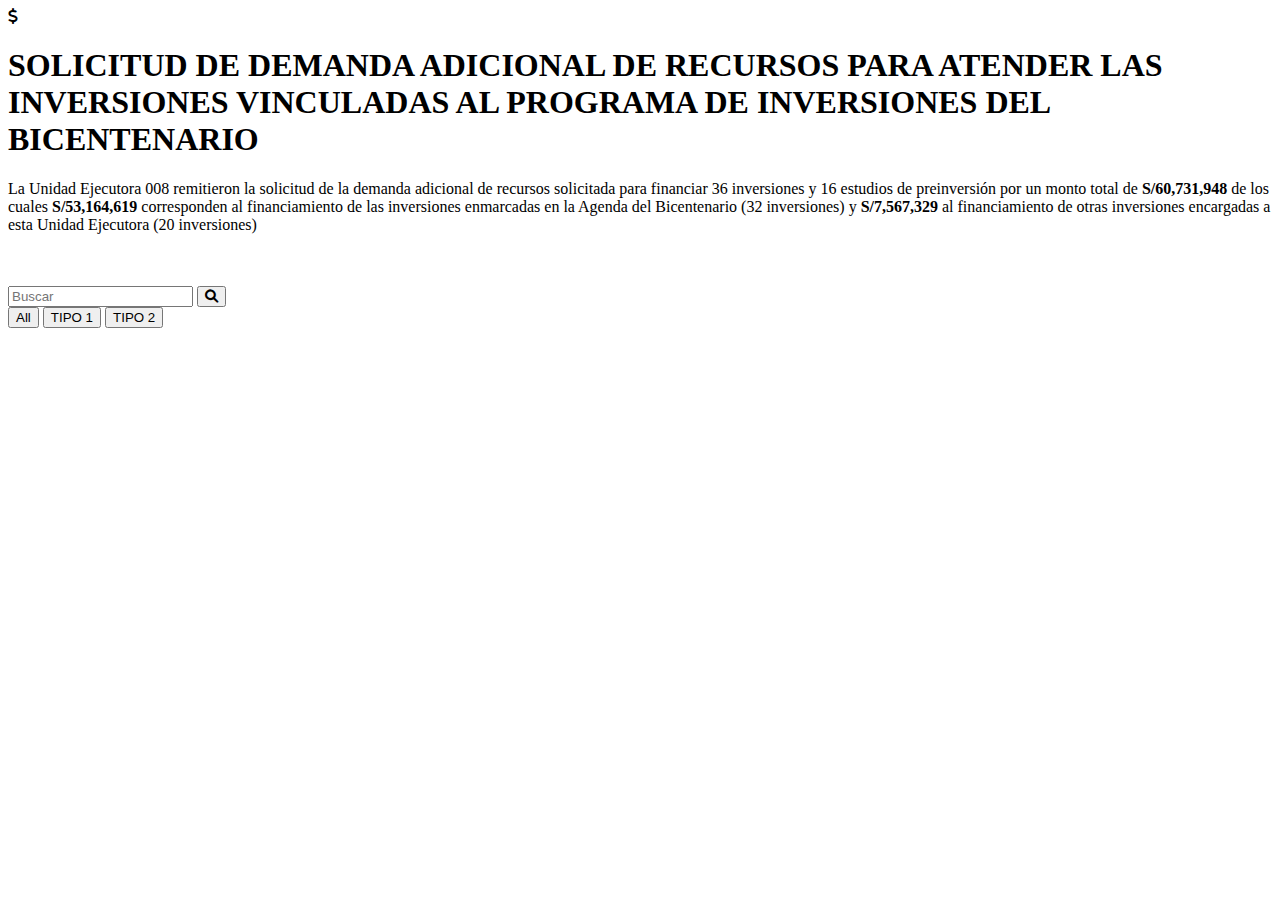
==== index.html @ 97c949fb "Add files via upload" ====
<!DOCTYPE html>
<html lang="en">

<head>
    <meta charset="UTF-8" />
    <meta http-equiv="X-UA-Compatible" content="IE=edge" />
    <meta name="viewport" content="width=device-width, initial-scale=1.0" />
    <title>Demanda Adicional UE-008</title>
    <link rel="stylesheet" href="https://cdnjs.cloudflare.com/ajax/libs/font-awesome/6.0.0-beta3/css/all.min.css" />
    <link rel="stylesheet" href="css/style.css" />
</head>

<body>
    <!--Header-->
    <header class="navbar" id="Header">
        <i class="fa fa-dollar"></i>
    </header>

    <!--Banner-->
    <section class="landing__page" id="home">
        <div class="landing__page-container">
            <div class="landing__page-text">
                <h1 style="text-transform: uppercase;" data-scroll-reveal="enter from the bottom after 0.1s">
                    <b>
                        Solicitud de demanda adicional de recursos para atender las inversiones vinculadas al Programa
                        de Inversiones del Bicentenario
                    </b>
                </h1>

                <p data-scroll-reveal="enter from the bottom after 0.8s">
                    La Unidad Ejecutora 008 remitieron la solicitud de la demanda adicional de recursos solicitada para
                    financiar 36 inversiones y 16 estudios de preinversión por un monto total de <b
                        class="bg-color1 text-white"> S/60,731,948</b> de los cuales <b class="bg-color1 text-white">
                        S/53,164,619</b> corresponden al financiamiento de las inversiones enmarcadas en la Agenda del
                    Bicentenario (32 inversiones) y <b class="bg-color1 text-white">S/7,567,329</b> al financiamiento de
                    otras inversiones encargadas a esta Unidad Ejecutora (20 inversiones)</p>
                <br />
            </div>
            <div class="landing__page-img">
                <img src="" alt="">
            </div>
        </div>
    </section>

    <!--Section Cards-->
    <section class="container__medium">
        <!--Section Button-->
        <section class="container__center">
                <div class="search" id="search-container">
                   <input type="text" id="search-input" class="searchTerm" placeholder="Buscar">
                   <button type="submit" class="searchButton" id="search">
                     <i class="fa fa-search"></i>
                  </button>
                </div>
             </div>
            <div id="buttons" class="txt-center">
                <button class="button-value" onclick="filterProduct('all')">All</button>
                <button class="button-value" onclick="filterProduct('TIPO1')">
                    TIPO 1
                </button>
                <button class="button-value" onclick="filterProduct('TIPO2')">
                    TIPO 2
                </button>
                
                
        </section>

        <!--Section Cards-->
        <section class="container__medium">
            <main class="container__post" id="cards">

            </main>
        </section>
    </section>



    <section class="home" id="#home"></section>

    <section class="inversiones"></section>

    <script src="js/page.js"></script>
    <script src="js/script.js"></script>
    <script src="js/cards/cards.js"></script>
</body>

</html>
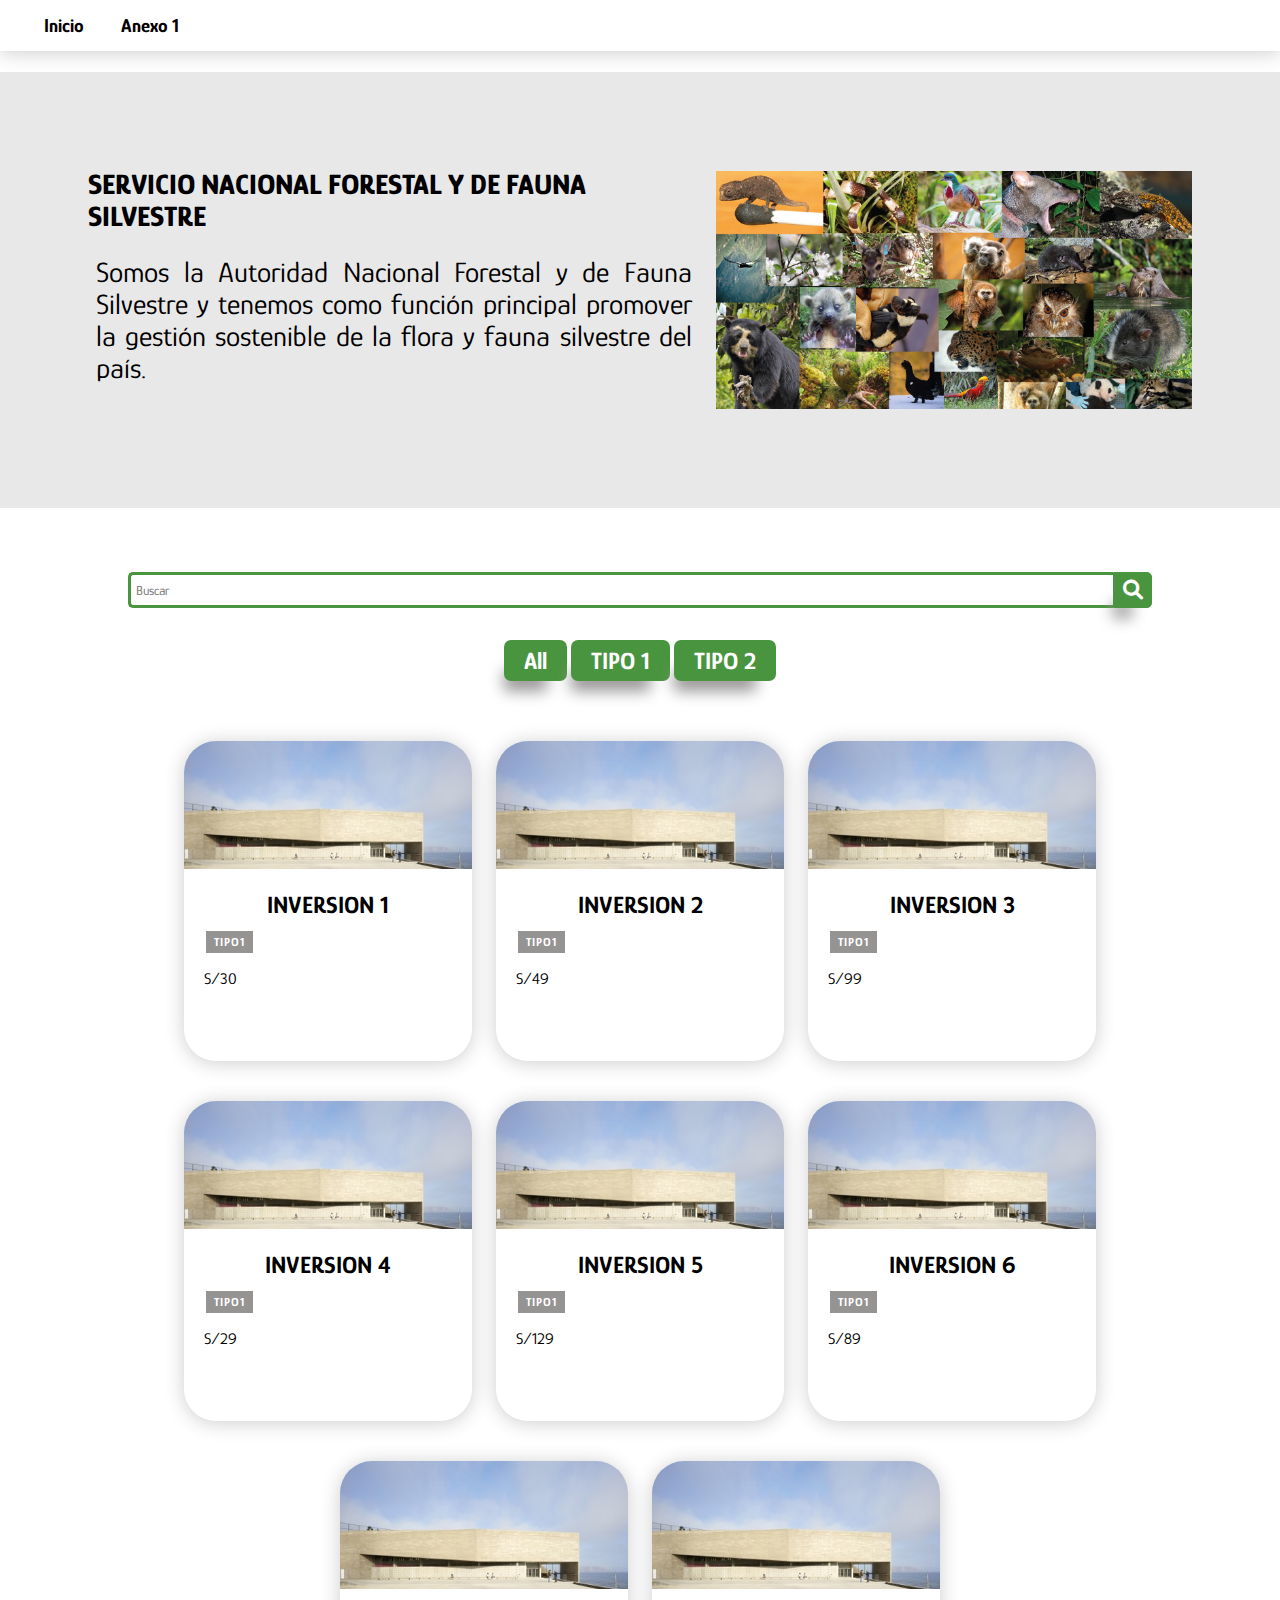
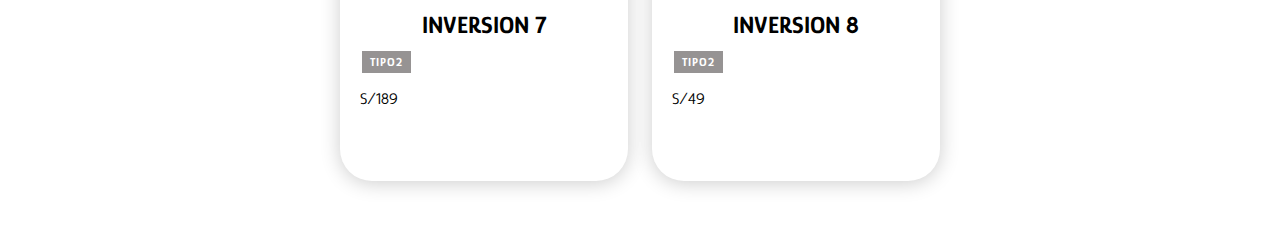
==== commit 474a5e72: "Files" ====
--- a/index.html
+++ b/index.html
@@ -5,7 +5,7 @@
     <meta charset="UTF-8" />
     <meta http-equiv="X-UA-Compatible" content="IE=edge" />
     <meta name="viewport" content="width=device-width, initial-scale=1.0" />
-    <title>Demanda Adicional UE-008</title>
+    <title>Inversion 1</title>
     <link rel="stylesheet" href="https://cdnjs.cloudflare.com/ajax/libs/font-awesome/6.0.0-beta3/css/all.min.css" />
     <link rel="stylesheet" href="css/style.css" />
 </head>
@@ -13,7 +13,27 @@
 <body>
     <!--Header-->
     <header class="navbar" id="Header">
-        <i class="fa fa-dollar"></i>
+        <div class="navbar__container">
+
+            <div class="navbar__logo">
+                <a href="https://elizabethperedo.github.io/SERFOR/">
+                    <img src="https://www.serfor.gob.pe/portal/wp-content/uploads/2021/01/midagri-serfor.png" alt=""
+                        class="navbar__logo-img" title="SERFOR"></a>
+            </div>
+            
+            <div class="navbar__items">
+                <ul>
+                    <a href="https://elizabethperedo.github.io/SERFOR/">Inicio</a>
+
+                    <!--AQUI AGREGAR LOS LINK-->
+                    <a href="./anexo1.html">Anexo 1</a>
+
+                </ul>
+            </div>
+            <div class="navbar__icon">
+                <i class="fas fa-bars" id="menu-bars"></i>
+            </div>
+        </div>
     </header>
 
     <!--Banner-->
@@ -22,22 +42,19 @@
             <div class="landing__page-text">
                 <h1 style="text-transform: uppercase;" data-scroll-reveal="enter from the bottom after 0.1s">
                     <b>
-                        Solicitud de demanda adicional de recursos para atender las inversiones vinculadas al Programa
-                        de Inversiones del Bicentenario
+                        Servicio Nacional Forestal y de Fauna Silvestre
                     </b>
                 </h1>
 
                 <p data-scroll-reveal="enter from the bottom after 0.8s">
-                    La Unidad Ejecutora 008 remitieron la solicitud de la demanda adicional de recursos solicitada para
-                    financiar 36 inversiones y 16 estudios de preinversión por un monto total de <b
-                        class="bg-color1 text-white"> S/60,731,948</b> de los cuales <b class="bg-color1 text-white">
-                        S/53,164,619</b> corresponden al financiamiento de las inversiones enmarcadas en la Agenda del
-                    Bicentenario (32 inversiones) y <b class="bg-color1 text-white">S/7,567,329</b> al financiamiento de
-                    otras inversiones encargadas a esta Unidad Ejecutora (20 inversiones)</p>
+                    Somos la Autoridad Nacional Forestal y de Fauna Silvestre y tenemos como función principal promover
+                    la gestión sostenible de la flora y fauna silvestre del país.
+                </p>
                 <br />
+
             </div>
             <div class="landing__page-img">
-                <img src="" alt="">
+                <img src="./imagenes/banner/banner1.jpg" alt="">
             </div>
         </div>
     </section>
@@ -46,13 +63,13 @@
     <section class="container__medium">
         <!--Section Button-->
         <section class="container__center">
-                <div class="search" id="search-container">
-                   <input type="text" id="search-input" class="searchTerm" placeholder="Buscar">
-                   <button type="submit" class="searchButton" id="search">
-                     <i class="fa fa-search"></i>
-                  </button>
-                </div>
-             </div>
+            <div class="search" id="search-container">
+                <input type="text" id="search-input" class="searchTerm" placeholder="Buscar">
+                <button type="submit" class="searchButton" id="search">
+                    <i class="fa fa-search"></i>
+                </button>
+            </div>
+            </div>
             <div id="buttons" class="txt-center">
                 <button class="button-value" onclick="filterProduct('all')">All</button>
                 <button class="button-value" onclick="filterProduct('TIPO1')">
@@ -61,8 +78,8 @@
                 <button class="button-value" onclick="filterProduct('TIPO2')">
                     TIPO 2
                 </button>
-                
-                
+
+
         </section>
 
         <!--Section Cards-->
@@ -74,12 +91,8 @@
     </section>
 
 
-
-    <section class="home" id="#home"></section>
-
     <section class="inversiones"></section>
 
-    <script src="js/page.js"></script>
     <script src="js/script.js"></script>
     <script src="js/cards/cards.js"></script>
 </body>
--- a/css/style.css
+++ b/css/style.css
@@ -0,0 +1,1069 @@
+/* =================
+*SETTINGS*
+=================*/
+@import "root.css";
+@import "grid.css";
+@import "card.css";
+@import "banner.css";
+@import "navbar.css";
+@import "search.css";
+@import "landing-page.css";
+@import "responsive.css";
+
+*,
+*::after,
+*::before {
+  box-sizing: border-box;
+
+  text-decoration: none;
+  outline: none;
+  border: none;
+  transition: all 0.2s linear;
+}
+
+* {
+  font-family: var(--font-body);
+  margin: 0;
+}
+
+/* =================
+*GENERAL STYLES*
+=================*/
+
+html {
+  -webkit-text-size-adjust: 100%;
+  font-size: 100%;
+  line-height: var(--line-heigh);
+  overflow-x: hidden;
+  scroll-padding-top: 5.5rem;
+  scroll-behavior: smooth;
+}
+
+body {
+  counter-reset: h1;
+}
+
+pre::-webkit-scrollbar,
+body::-webkit-scrollbar {
+  width: 0.8rem;
+}
+
+pre::-webkit-scrollbar,
+table::-webkit-scrollbar {
+  height: 0.8rem;
+}
+
+pre::-webkit-scrollbar-track,
+table::-webkit-scrollbar-track,
+body::-webkit-scrollbar-track {
+  background: var(--color2);
+}
+
+pre::-webkit-scrollbar-thumb,
+table::-webkit-scrollbar-thumb,
+body::-webkit-scrollbar-thumb {
+  background: var(--color1);
+}
+
+.hide {
+  display: none;
+}
+
+/* ====================
+    * THEME *
+==================== */
+
+.th-blue {
+  background: var(--blue);
+}
+
+.th-light-blue {
+  background: var(--light-blue);
+}
+
+.th-red {
+  background: var(--red);
+}
+
+.th-green {
+  background: var(--green);
+}
+
+.th-yellow {
+  background: var(--yellow);
+}
+
+.th-pink {
+  background: var(--pink);
+}
+
+.th-purple {
+  background: var(--purple);
+}
+
+.th-orange {
+  background: var(--orange);
+}
+
+.background-body {
+  background-color: var(--background-body);
+}
+
+.theme-dark {
+  --white: #000;
+  --black: #fff;
+  --background-body: black;
+}
+
+#dark {
+  padding: 0em;
+  margin: 0em;
+  cursor: pointer;
+}
+
+#dark:hover {
+  background: transparent;
+}
+
+/* ====================
+    * CONTAINERS *
+==================== */
+.container {
+  padding: 2rem;
+  margin-right: 5rem;
+}
+
+.container__large {
+  width: 100%;
+  margin: 0em auto;
+  padding: 1rem;
+}
+
+.container__medium {
+  max-width: 90%;
+  width: var(--width);
+  margin: 0em auto;
+  padding: 1rem;
+}
+
+.container__small {
+  max-width: 80%;
+  width: var(--width);
+  overflow: hidden;
+  margin: 0em auto;
+  padding: 1rem 5rem;
+}
+
+.container__center {
+  margin: auto;
+  display: flex;
+  padding: 1rem;
+  flex-direction: column;
+  align-items: center;
+  
+}
+
+.no-padding {
+  padding: 0;
+}
+
+.no-margin {
+  margin: 0;
+}
+
+.relative {
+  position: relative;
+}
+
+.horizontal {
+  display: flex;
+  flex-direction: row;
+  justify-content: space-between;
+  align-items: stretch;
+  flex-wrap: nowrap;
+}
+
+/* ====================
+    * TEXT *
+==================== */
+mark,
+.btn,
+button,
+figcaption,
+b,
+strong,
+select,
+datalist,
+label,
+p,
+a,
+ol,
+ul,
+ol,
+li,
+dl,
+pre,
+table,
+blockquote {
+  font-size: var(--font-size);
+  color: var(--black);
+  text-align: justify;
+}
+
+br,
+p,
+.h1,
+h1,
+h2,
+h3,
+h4,
+h5,
+h6,
+summary.h1,
+summary.h2,
+summary.h3 {
+  padding: 0.5rem;
+  margin: 0.5rem;
+}
+
+/* *Link a* */
+
+a,
+link {
+  color: inherit;
+  font-size: inherit;
+  font-weight: bold;
+  text-decoration: none;
+}
+
+link:hover,
+a:hover,
+a:active {
+  /**border-bottom: 0.1em solid var(--color1);**/
+  color: var(--color1);
+}
+
+ul,
+ol,
+dl,
+pre,
+table,
+blockquote {
+  margin-bottom: 0;
+}
+
+pre {
+  margin-top: 0em !important;
+  margin-bottom: 0em !important;
+}
+
+hr {
+  border: 0;
+  border-top: 0.5em solid var(--color1);
+  margin: 1.25em 0;
+  width: 5em;
+}
+
+figcaption,
+b,
+strong,
+.h1,
+h1,
+h2,
+h3,
+h4,
+h5,
+h6,
+summary.h1,
+summary.h2,
+summary.h3 {
+  color: var(--color1);
+  margin-left: 0rem;
+  font-family: var(--font-subtitle);
+  font-weight: 900;
+}
+
+h1,
+summary.h1,
+.h1 {
+  font-size: 1.7rem;
+  font-family: var(--font-title);
+  color: black;
+}
+
+h2,
+summary.h2 {
+  font-size: 1.6rem;
+}
+
+h3,
+summary.h3 {
+  font-size: 1.5rem;
+}
+
+h4 {
+  font-size: 1.35rem;
+}
+
+h5 {
+  font-size: 1.2rem;
+}
+
+h6 {
+  font-size: 1rem;
+}
+
+ol li::marker,
+ul li::marker {
+  color: var(--color1);
+  padding-left: 0.5em;
+  font-weight: bold;
+}
+
+audio,
+canvas,
+iframe,
+img,
+svg,
+video {
+  vertical-align: middle;
+}
+
+img,
+figure img {
+  padding: 0.5rem;
+  margin: auto;
+  width: 100%;
+  text-align: center;
+}
+
+.txt-vertical {
+  writing-mode: vertical-lr;
+  transform: rotate(180deg);
+}
+
+.txt-center{
+  margin: auto;
+  text-align: center;
+  
+}
+/* ====================
+    * VISIBLE *
+==================== */
+.visible {
+  visibility: visible;
+  display: block !important;
+}
+
+.invisible {
+  display: none;
+  visibility: hidden;
+}
+
+/* ====================
+    * ARTICLE *
+==================== */
+
+article {
+  padding: 1rem 3rem;
+  margin: 1rem 0rem;
+  background: var(--white);
+  color: var(--black);
+  margin-bottom: 2em;
+  box-shadow: var(--box-shadow);
+}
+
+article.bottom {
+  border-radius: var(--border-radius-no-top);
+  border-top: 0em;
+  margin-top: 0em;
+}
+
+article.top {
+  border-radius: var(--border-radius-no-bottom);
+  margin-bottom: 0em;
+  border-bottom: none;
+  /*background-image: var(--background-img;*/
+  background-color: var(--color2);
+}
+
+article .code {
+  border-radius: 1em 1em 0em 0em;
+  border: none;
+  background: var(--color2);
+  width: auto;
+  margin: 1em 0em 0em 0em;
+}
+
+/* ====================
+    * CARDS *
+==================== */
+
+blockquote {
+  margin: 1rem 0rem;
+  border-left: 16px solid var(--color1);
+  background: var(--color2);
+  padding: 1rem;
+}
+
+blockquote cite {
+  display: block;
+  font-weight: 600;
+  font-size: 1rem;
+  text-align: right;
+}
+
+blockquote>* {
+  color: black;
+}
+
+/* ====================
+    * CODE, MARK *
+==================== */
+code,
+mark,
+kbd,
+samp,
+small,
+span {
+  font-weight: bold;
+  padding: 0em 0.3em;
+  margin: 0em 0.3em;
+  background: var(--light-gray);
+  border-radius: 2px;
+  color: black;
+}
+
+code,
+code * {
+  font-family: var(--font-code);
+  font-size: 1.2rem;
+}
+
+code[class*="language-"],
+pre[class*="language-"] {
+  padding: 0em 0.4em !important;
+}
+
+kbd {
+  border: 0.1em solid var(--gray);
+}
+
+span {
+  color: var(--color1);
+  padding: 0em;
+  background: transparent;
+}
+
+meter,
+progress {
+  width: auto;
+  height: 2.5em;
+  display: block;
+}
+
+meter::-webkit-meter-optimum-value {
+  background: var(--color1);
+}
+
+/* ====================
+    * MARGIN AND PADDING*
+==================== */
+
+.padding {
+  padding: 2em;
+}
+
+.margin {
+  margin: 2em;
+}
+
+.no-margin-bottom {
+  margin-bottom: 0em;
+}
+
+.no-margin-top {
+  margin-top: 0em;
+}
+
+/* =================
+*TABLE*
+=================*/
+
+table {
+  border-collapse: collapse;
+  color: var(--black);
+  display: block;
+  overflow-x: auto;
+  line-height: 1rem;
+  margin: 0.5em 0em;
+}
+
+table ul {
+  padding-left: 1em;
+  margin: 0em;
+}
+
+table thead,
+table tfoot {
+  font-size: var(--font-size);
+}
+
+table td,
+table th {
+  border: 1px solid var(--gray);
+  padding: 0.3em;
+}
+
+table td,
+table td * {
+  text-align: left;
+}
+
+table th {
+  background: var(--color1);
+  color: var(--white);
+  text-align: center;
+}
+
+table tr:hover {
+  background: var(--light-gray);
+  color: black;
+}
+
+/* =================
+*BUTTON*
+=================*/
+
+button,
+.btn {
+  cursor: pointer;
+  background: var(--color1);
+  padding: 7px 20px;
+  text-align: center;
+  font-size: 24px;
+  font-weight: 700;
+  color: #fff;
+  border-radius: 7px;
+  margin: auto;
+  box-shadow: -10px 20px 15px -10px var(--gray);
+  margin-bottom:0.5rem;
+}
+
+button.circle {
+  border-radius: 50%;
+  height: 2em;
+  width: 2em;
+  margin-left: 2em;
+  margin-bottom: 2em;
+}
+
+button:hover,
+.btn:hover {
+  background: var(--gray);
+  color: black;
+}
+
+/* =================
+*FORMS*
+=================*/
+
+form,
+fieldset {
+  display: flex;
+  margin: 1rem;
+  flex-direction: column;
+  flex-wrap: nowrap;
+  align-items: stretch;
+}
+
+form>*,
+fieldset>* {
+  padding: 0.5rem;
+  font-size: var(--font-size);
+  margin: 0.2rem 0.5rem;
+  color: var(--black);
+  background: var(--white);
+}
+
+form label,
+label {
+  font-weight: bold;
+}
+
+fieldset {
+  border: 0.2em solid var(--color1);
+}
+
+legend {
+  background-color: var(--color1);
+  color: var(--white);
+  padding: 0.5em;
+}
+
+input {
+  border: 0.1rem solid var(--color1);
+}
+
+input:hover {
+  border: 0.1rem solid var(--color2);
+}
+
+select,
+datalist {
+  background-color: var(--color2);
+  color: black;
+  border: 0.1em solid var(--color1);
+  border-radius: 0;
+  margin: 0 0.5em;
+  border: 0.1em solid var(--color1);
+  -webkit-appearance: button;
+  appearance: button;
+  outline: none;
+}
+
+datalist:after,
+select:after {
+  position: absolute;
+  content: "";
+  top: 14px;
+  right: 10px;
+  width: 0;
+  height: 0;
+}
+
+option {
+  padding: 2rem;
+}
+
+progress[value] {
+  appearance: none;
+  margin: 0 0 1.5em;
+}
+
+progress[value]::-webkit-progress-bar {
+  background: var(--color2);
+  border: 1em;
+}
+
+progress[value]::-webkit-progress-value {
+  position: relative;
+  background: var(--color1);
+  animation: animate-stripes 5s linear infinite;
+}
+
+/* =================
+*COLORS*
+=================*/
+
+/**BACKGROUND**/
+color1,
+.color1,
+.hover-color1:hover {
+  color: var(--color2);
+  background-color: var(--color1);
+  padding: 0.1em;
+  font-weight: 500;
+}
+
+color2,
+.color2,
+.hover-color2:hover {
+  color: black;
+  background-color: var(--color2);
+  padding: 0.1em;
+}
+
+white,
+.white,
+.hover-white:hover {
+  color: var(--black);
+  background-color: var(--white);
+}
+
+black,
+.black,
+.hover-black:hover {
+  color: var(--white);
+  background-color: var(--black);
+}
+
+blue,
+.blue,
+.hover-blue:hover {
+  color: var(--white);
+  background-color: var(--blue);
+}
+
+light-blue,
+.light-blue,
+.hover-light-blue:hover {
+  color: var(--black);
+  background-color: var(--light-blue);
+}
+
+green,
+.green,
+.hover-green:hover {
+  color: var(--white);
+  background-color: var(--green);
+}
+
+teal,
+.teal,
+.hover-teal:hover {
+  color: var(--white);
+  background-color: var(--teal);
+}
+
+yellow,
+.yellow,
+.hover-yellow:hover {
+  color: var(--black);
+  background-color: var(--yellow);
+}
+
+red,
+.red,
+.hover-red:hover {
+  color: white;
+  background-color: var(--red);
+}
+
+pink.pink,
+.hover-pink:hover {
+  color: white;
+  background-color: var(--pink);
+}
+
+purple.purple,
+.hover-purple:hover {
+  color: white;
+  background-color: var(--purple);
+}
+
+orange.orange,
+.hover-orange:hover {
+  color: white;
+  background-color: var(--orange);
+}
+
+brown.brown,
+.hover-brown:hover {
+  color: white;
+  background-color: var(--brown);
+}
+
+grey.grey,
+.hover-grey:hover,
+.gray,
+.hover-gray:hover {
+  color: black;
+  background-color: var(--gray);
+}
+
+pale-blue,
+.pale-blue,
+.hover-blue:hover {
+  color: black;
+  background-color: var(--pale-blue);
+}
+
+pale-green,
+.pale-green,
+.hover-green:hover {
+  color: black;
+  background-color: var(--pale-green);
+}
+
+pale-teal,
+.pale-teal,
+.hover-teal:hover {
+  color: black;
+  background-color: var(--pale-teal);
+}
+
+.pale-yellow,
+.hover-yellow:hover {
+  color: black;
+  background-color: var(--pale-yellow);
+}
+
+.pale-red,
+.hover-red:hover {
+  color: black;
+  background-color: var(--pale-red);
+}
+
+.pale-pink,
+.hover-pink:hover {
+  color: black;
+  background-color: var(--pale-pink);
+}
+
+.pale-purple,
+.hover-purple:hover {
+  color: black;
+  background-color: var(--pale-purple);
+}
+
+.pale-orange,
+.hover-orange:hover {
+  color: black;
+  background-color: var(--pale-orange);
+}
+
+.pale-brown,
+.hover-brown:hover {
+  color: black;
+  background-color: var(--pale-brown);
+}
+
+.light-gray,
+.hover-light-gray:hover {
+  color: black;
+  background-color: var(--light-gray);
+}
+
+/**TEXT**/
+
+.text-white,
+.text-hover-white:hover {
+  color: var(--white);
+}
+
+.text-black,
+.text-hover-black:hover {
+  color: var(--black);
+}
+
+.text-blue,
+.text-hover-blue:hover {
+  color: var(--blue);
+}
+
+.text-light-blue,
+.text-hover-light-blue:hover {
+  color: var(--light-blue);
+}
+
+.text-green,
+.text-hover-green:hover {
+  color: var(--green);
+}
+
+.text-teal,
+.text-hover-teal:hover {
+  color: var(--teal);
+}
+
+.text-yellow,
+.text-hover-yellow:hover {
+  color: var(--yellow);
+}
+
+.text-red,
+.text-hover-red:hover {
+  color: var(--red);
+}
+
+.text-pink,
+.text-hover-pink:hover {
+  color: var(--pink);
+}
+
+.text-purple,
+.text-hover-purple:hover {
+  color: var(--purple);
+}
+
+.text-orange,
+.text-hover-orange:hover {
+  color: var(--orange);
+}
+
+.text-brown,
+.text-hover-brown:hover {
+  color: var(--brown);
+}
+
+.text-gray,
+.text-hover-gray:hover {
+  color: var(--gray);
+}
+
+.text-pale-blue,
+.text-hover-blue:hover {
+  color: var(--pale-blue);
+}
+
+.text-pale-green,
+.text-hover-green:hover {
+  color: var(--pale-green);
+}
+
+.text-pale-teal,
+.text-hover-teal:hover {
+  color: var(--pale-teal);
+}
+
+.text-pale-yellow,
+.text-hover-yellow:hover {
+  color: var(--pale-yellow);
+}
+
+.text-pale-red,
+.text-hover-red:hover {
+  color: var(--pale-red);
+}
+
+.text-pale-pink,
+.text-hover-pink:hover {
+  color: var(--pale-pink);
+}
+
+.text-pale-purple,
+.text-hover-purple:hover {
+  color: var(--pale-purple);
+}
+
+.text-pale-orange,
+.text-hover-orange:hover {
+  color: var(--pale-orange);
+}
+
+.text-pale-brown,
+.text-hover-brown:hover {
+  color: var(--pale-brown);
+}
+
+.text-light-gray,
+.text-hover-light-gray:hover {
+  color: var(--light-gray);
+}
+
+/**BORDER**/
+.border-color1,
+.border-hover-color1:hover {
+  border: solid 0.2em var(--color1);
+  display: inline-block;
+  padding-right: 1em;
+}
+
+.border-white,
+.border-hover-white:hover {
+  border: solid 0.3em var(--white);
+}
+
+.border-black,
+.border-hover-black:hover {
+  border: solid 0.3em var(--black);
+}
+
+.border-blue,
+.border-hover-blue:hover {
+  border: solid 0.3em var(--blue);
+}
+
+.border-light-blue,
+.border-hover-light-blue:hover {
+  border: solid 0.3em var(--light-blue);
+}
+
+.border-green,
+.border-hover-green:hover {
+  border: solid 0.3em var(--green);
+}
+
+.border-teal,
+.border-hover-teal:hover {
+  border: solid 0.3em var(--teal);
+}
+
+.border-yellow,
+.border-hover-yellow:hover {
+  border: solid 0.3em var(--yellow);
+}
+
+.border-red,
+.border-hover-red:hover {
+  border: solid 0.3em var(--red);
+}
+
+.border-pink,
+.border-hover-pink:hover {
+  border: solid 0.3em var(--pink);
+}
+
+.border-purple,
+.border-hover-purple:hover {
+  border: solid 0.3em var(--purple);
+}
+
+.border-orange,
+.border-hover-orange:hover {
+  border: solid 0.3em var(--orange);
+}
+
+.border-brown,
+.border-hover-brown:hover {
+  border: solid 0.3em var(--brown);
+}
+
+.border-gray,
+.border-hover-gray:hover {
+  border: solid 0.3em var(--gray);
+}
+
+.border-pale-blue,
+.border-hover-blue:hover {
+  border: solid 0.3em var(--pale-blue);
+}
+
+.border-pale-green,
+.border-hover-green:hover {
+  border: solid 0.3em var(--pale-green);
+}
+
+.border-pale-teal,
+.border-hover-teal:hover {
+  border: solid 0.3em var(--pale-teal);
+}
+
+.border-pale-yellow,
+.border-hover-yellow:hover {
+  border: solid 0.3em var(--pale-yellow);
+}
+
+.border-pale-red,
+.border-hover-red:hover {
+  border: solid 0.3em var(--pale-red);
+}
+
+.border-pale-pink,
+.border-hover-pink:hover {
+  border: solid 0.3em var(--pale-pink);
+}
+
+.border-pale-purple,
+.border-hover-purple:hover {
+  border: solid 0.3em var(--pale-purple);
+}
+
+.border-pale-orange,
+.border-hover-orange:hover {
+  border: solid 0.3em var(--pale-orange);
+}
+
+.border-pale-brown,
+.border-hover-brown:hover {
+  border: solid 0.3em var(--pale-brown);
+}
+
+.border-light-gray,
+.border-hover-light-gray:hover {
+  border: solid 0.3em var(--light-gray);
+}
+
+
+@media (max-width: 750px) {}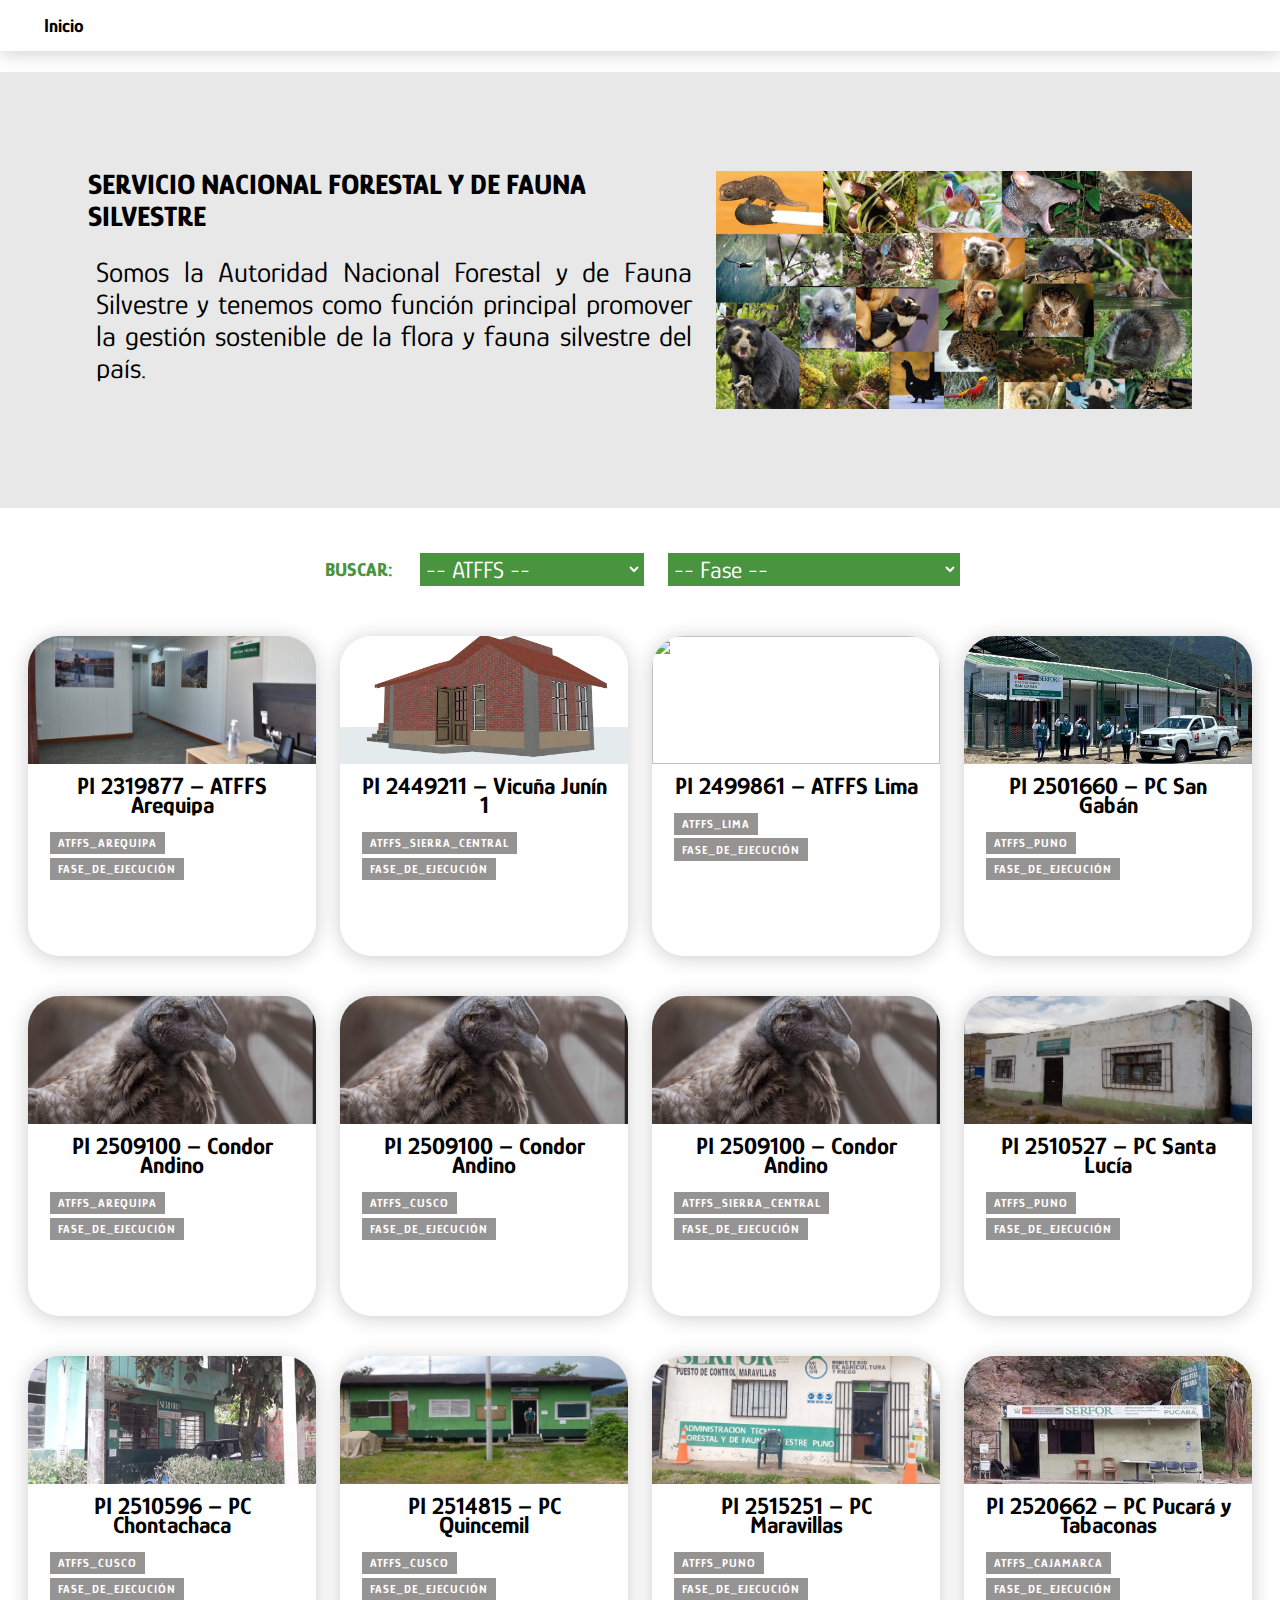
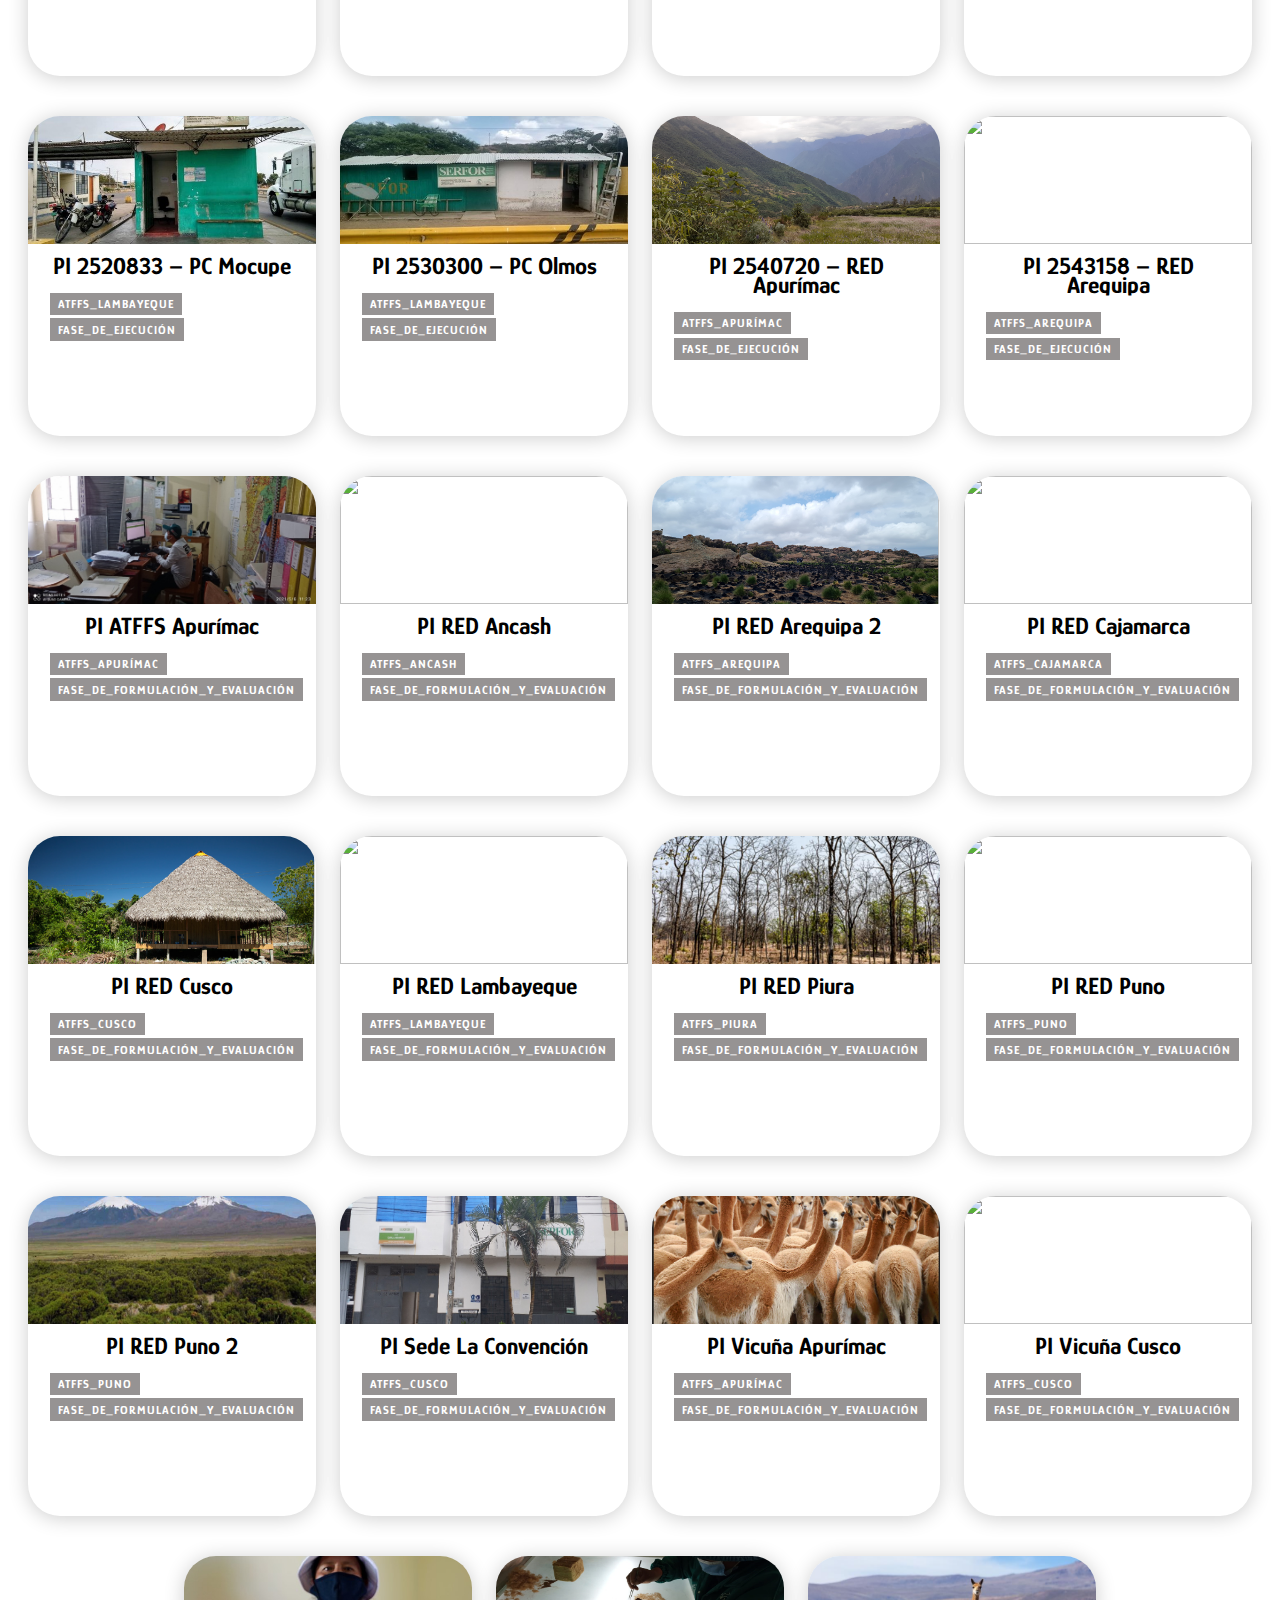
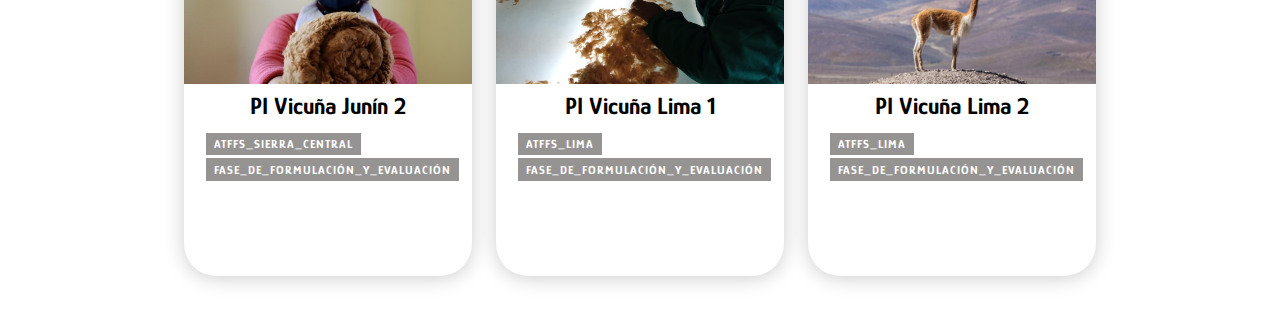
==== commit db979b92: "Images" ====
--- a/index.html
+++ b/index.html
@@ -20,13 +20,13 @@
                     <img src="https://www.serfor.gob.pe/portal/wp-content/uploads/2021/01/midagri-serfor.png" alt=""
                         class="navbar__logo-img" title="SERFOR"></a>
             </div>
-            
+
             <div class="navbar__items">
                 <ul>
                     <a href="https://elizabethperedo.github.io/SERFOR/">Inicio</a>
 
                     <!--AQUI AGREGAR LOS LINK-->
-                    <a href="./anexo1.html">Anexo 1</a>
+                    
 
                 </ul>
             </div>
@@ -60,41 +60,68 @@
     </section>
 
     <!--Section Cards-->
-    <section class="container__medium">
+    <section class="container__large">
         <!--Section Button-->
-        <section class="container__center">
-            <div class="search" id="search-container">
+        <section class="container__medium horizontal">
+            <!-- <div-- class="search" id="search-container">
                 <input type="text" id="search-input" class="searchTerm" placeholder="Buscar">
                 <button type="submit" class="searchButton" id="search">
                     <i class="fa fa-search"></i>
                 </button>
+            </div-->
+
+            <div id="filters" class="horizontal">
+
+                <p><b>BUSCAR: </b></p>
+                <div class="">
+                    <select id="tipo1" class="">
+                        <option value="">-- ATFFS --</option>
+                        <option value="ATFFS_Ancash">ATFFS_Ancash</option>
+                        <option value="ATFFS_Apurímac">ATFFS_Apurímac
+                        </option>
+                        <option value="ATFFS_Arequipa">ATFFS_Arequipa
+                        </option>
+                        <option value="ATFFS_Cajamarca">ATFFS_Cajamarca
+                        </option>
+                        <option value="ATFFS_Cusco">ATFFS_Cusco
+                        </option>
+                        <option value="ATFFS_Lambayeque">ATFFS_Lambayeque
+                        </option>
+                        <option value="ATFFS_Lima">ATFFS_Lima
+                        </option>
+                        <option value="ATFFS_Piura">ATFFS_Piura
+                        </option>
+                        <option value="ATFFS_Puno">ATFFS_Puno
+                        </option>
+                        <option value="ATFFS_Sierra_Central">ATFFS_Sierra_Central
+                        </option>
+                    </select>
+                </div>
+
+                <div class="">
+                    <select id="tipo2" class="">
+                        <option value="">-- Fase --</option>
+                        <option value="Fase_de_Formulación_y_Evaluación">Fase Formulación Evaluación </option>
+                        <option value="Fase_de_Ejecución">Fase Ejecución </option>
+                    </select>
+
+                </div>
+
             </div>
-            </div>
-            <div id="buttons" class="txt-center">
-                <button class="button-value" onclick="filterProduct('all')">All</button>
-                <button class="button-value" onclick="filterProduct('TIPO1')">
-                    TIPO 1
-                </button>
-                <button class="button-value" onclick="filterProduct('TIPO2')">
-                    TIPO 2
-                </button>
-
-
         </section>
 
         <!--Section Cards-->
-        <section class="container__medium">
             <main class="container__post" id="cards">
 
             </main>
-        </section>
     </section>
 
 
     <section class="inversiones"></section>
 
     <script src="js/script.js"></script>
-    <script src="js/cards/cards.js"></script>
+    <script src="js/cards/card.js"></script>
+
 </body>
 
 </html>--- a/css/style.css
+++ b/css/style.css
@@ -8,7 +8,7 @@
 @import "navbar.css";
 @import "search.css";
 @import "landing-page.css";
-@import "responsive.css";
+
 
 *,
 *::after,
@@ -176,11 +176,11 @@
 }
 
 .horizontal {
-  display: flex;
-  flex-direction: row;
-  justify-content: space-between;
-  align-items: stretch;
-  flex-wrap: nowrap;
+    display: flex;
+    flex-direction: row;
+    justify-content: space-around;
+    align-items: center;
+    flex-wrap: nowrap;
 }
 
 /* ====================
@@ -611,8 +611,8 @@
 
 select,
 datalist {
-  background-color: var(--color2);
-  color: black;
+  background-color: var(--color1);
+  color: white;
   border: 0.1em solid var(--color1);
   border-radius: 0;
   margin: 0 0.5em;
@@ -620,6 +620,7 @@
   -webkit-appearance: button;
   appearance: button;
   outline: none;
+  font-size: 1.5rem;
 }
 
 datalist:after,
@@ -1066,4 +1067,15 @@
 }
 
 
-@media (max-width: 750px) {}+
+@import "responsive.css";
+
+@media (max-width: 1200px) {
+
+  .horizontal {
+    display: flex;
+    justify-content: center;
+    align-items: center;
+    flex-wrap: wrap !important;
+  }
+}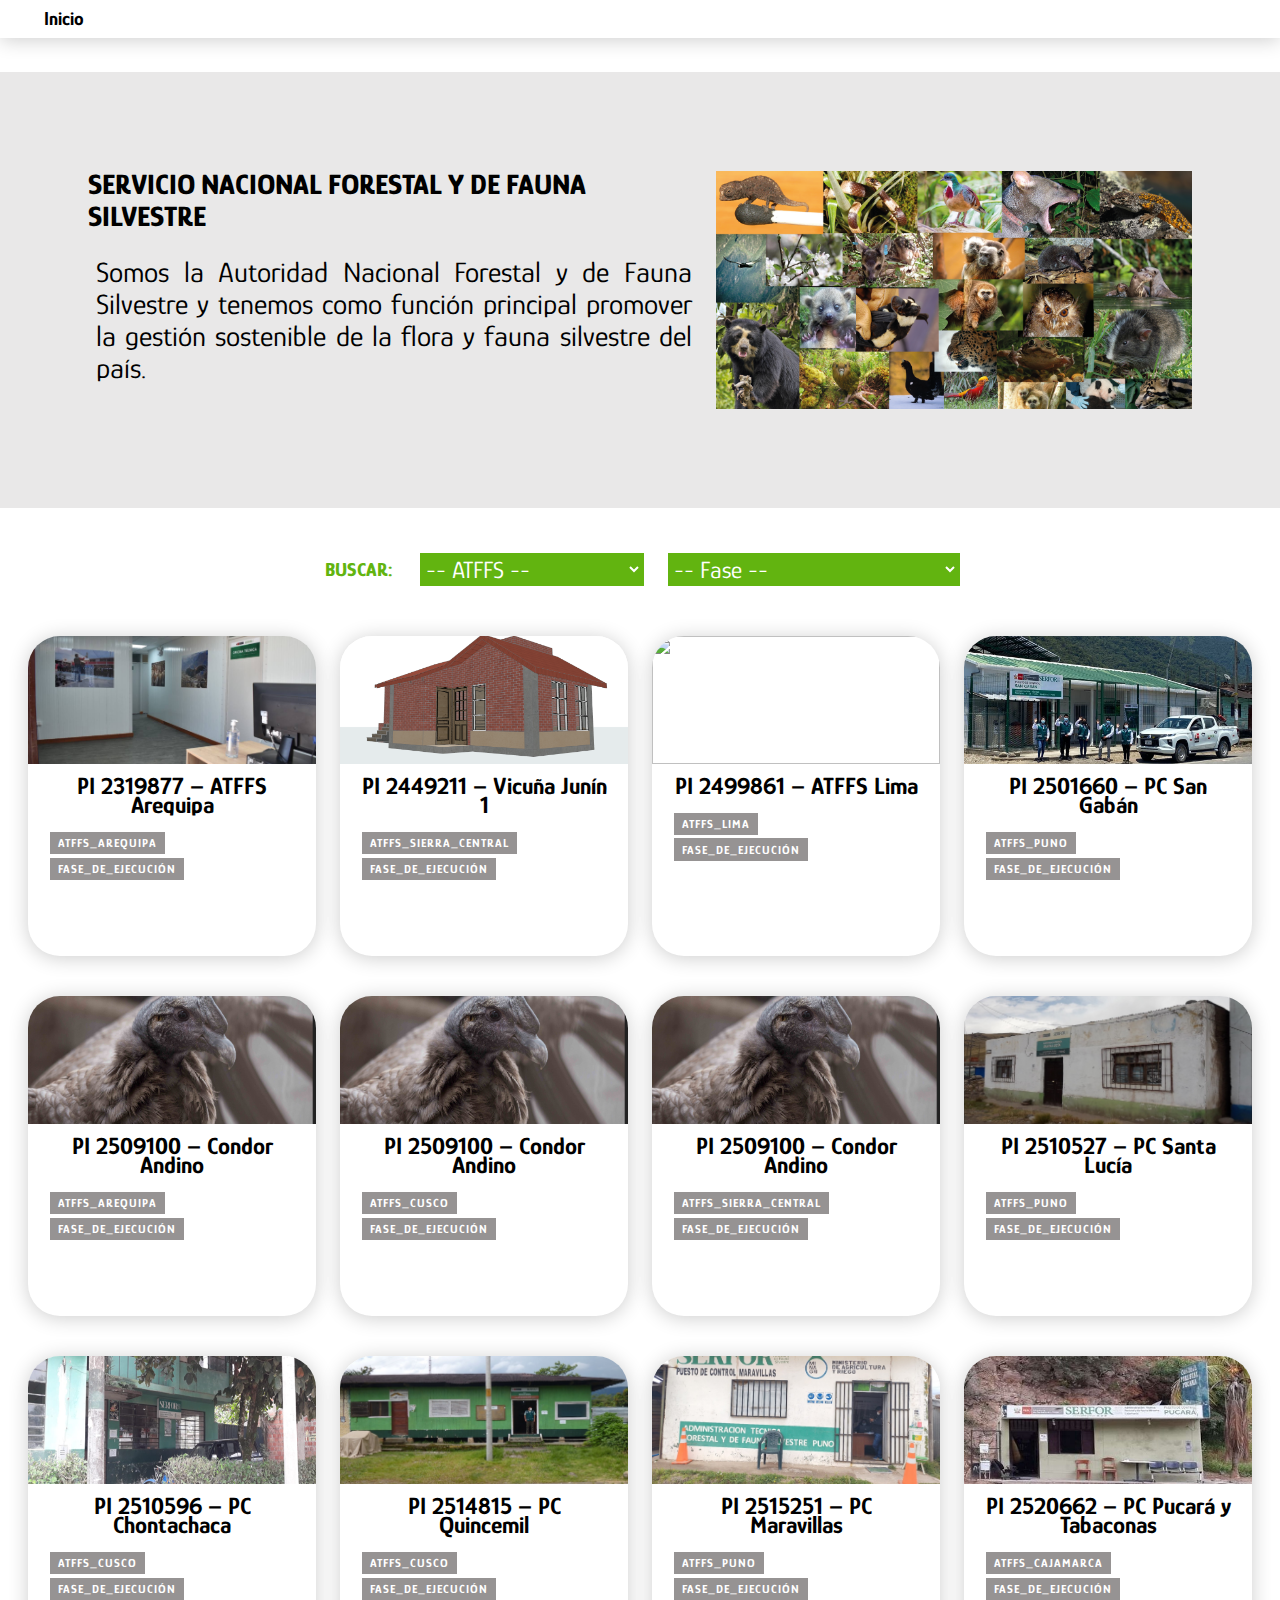
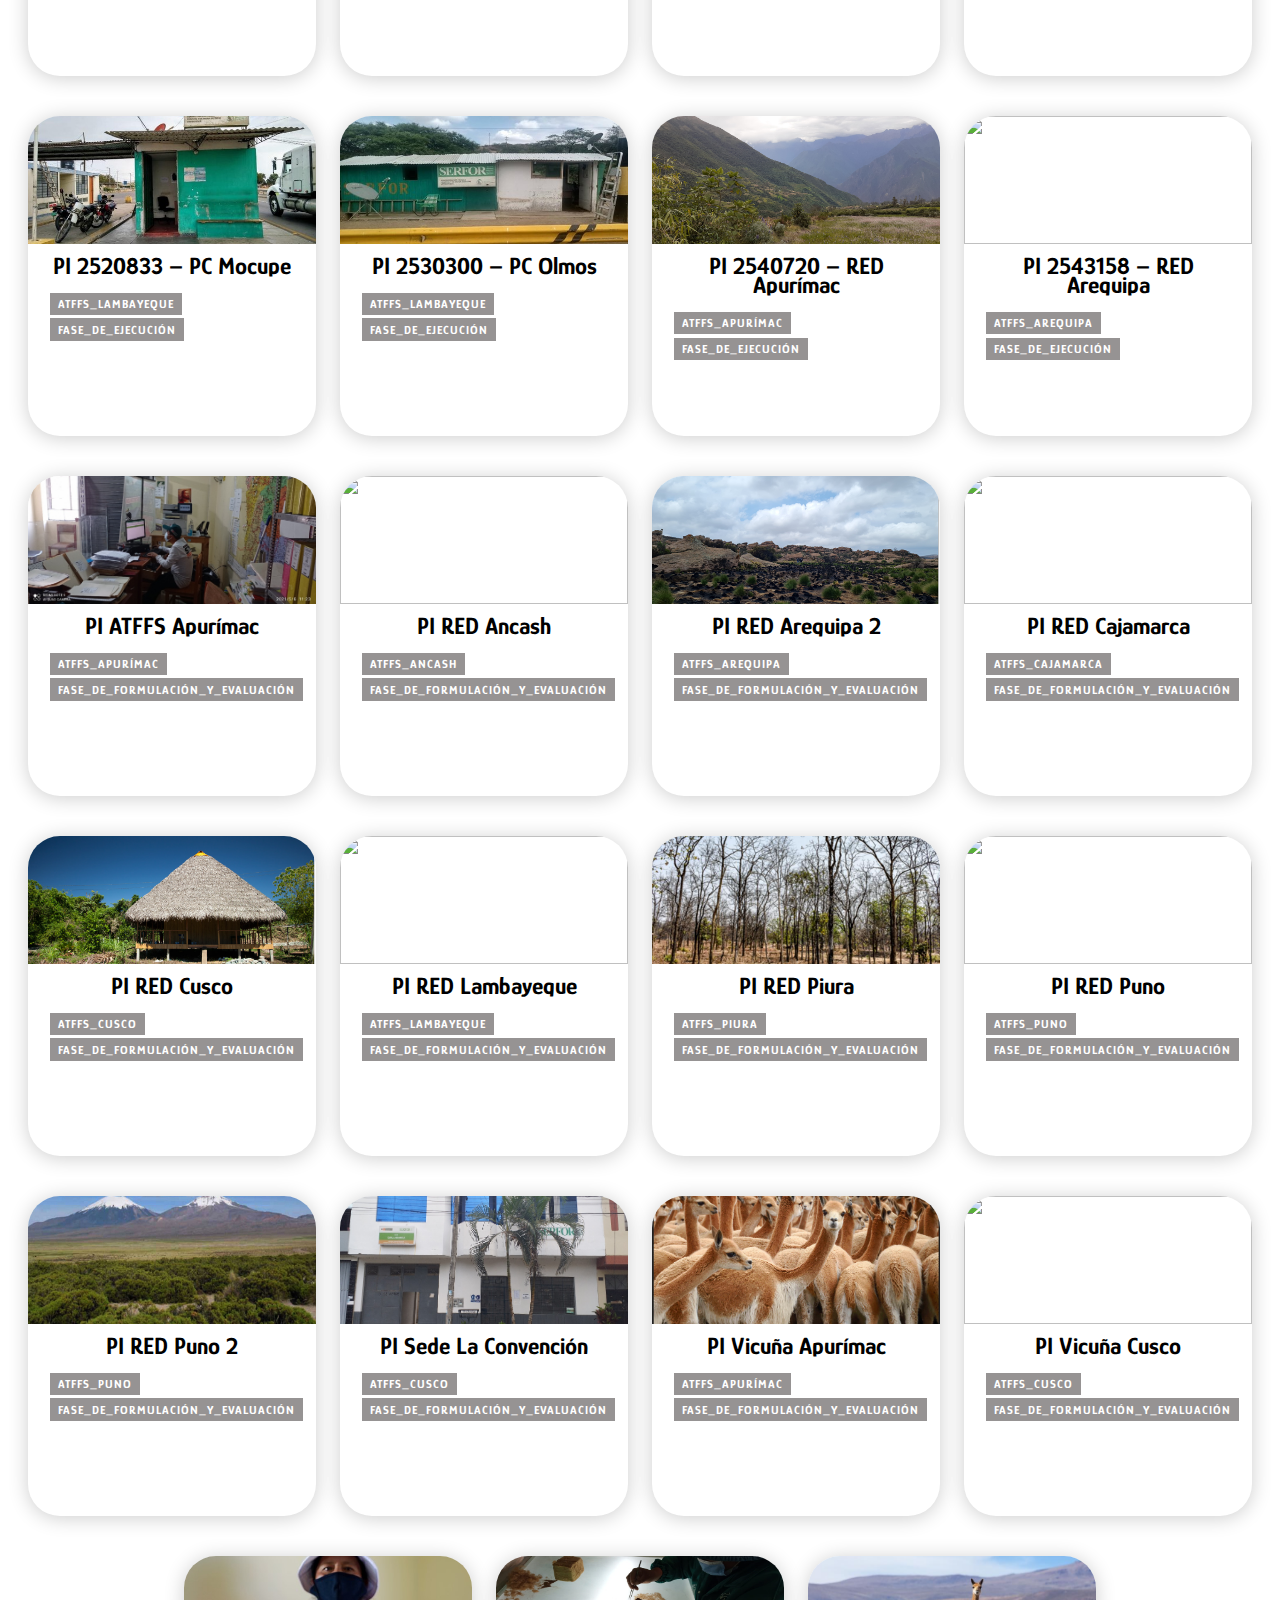
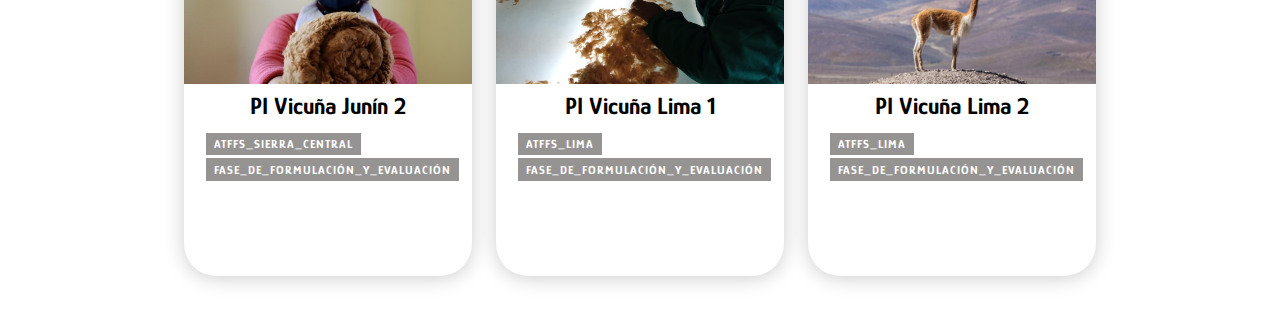
==== commit 7a72c086: "Inversión1-31" ====
--- a/index.html
+++ b/index.html
@@ -5,7 +5,7 @@
     <meta charset="UTF-8" />
     <meta http-equiv="X-UA-Compatible" content="IE=edge" />
     <meta name="viewport" content="width=device-width, initial-scale=1.0" />
-    <title>Inversion 1</title>
+    <title>INVERSIONES SERFOR</title>
     <link rel="stylesheet" href="https://cdnjs.cloudflare.com/ajax/libs/font-awesome/6.0.0-beta3/css/all.min.css" />
     <link rel="stylesheet" href="css/style.css" />
 </head>
@@ -27,7 +27,6 @@
 
                     <!--AQUI AGREGAR LOS LINK-->
                     
-
                 </ul>
             </div>
             <div class="navbar__icon">
--- a/css/style.css
+++ b/css/style.css
@@ -4,11 +4,10 @@
 @import "root.css";
 @import "grid.css";
 @import "card.css";
-@import "banner.css";
 @import "navbar.css";
 @import "search.css";
 @import "landing-page.css";
-
+@import "gallery.css";
 
 *,
 *::after,
@@ -25,6 +24,7 @@
   font-family: var(--font-body);
   margin: 0;
 }
+
 
 /* =================
 *GENERAL STYLES*
@@ -73,38 +73,6 @@
     * THEME *
 ==================== */
 
-.th-blue {
-  background: var(--blue);
-}
-
-.th-light-blue {
-  background: var(--light-blue);
-}
-
-.th-red {
-  background: var(--red);
-}
-
-.th-green {
-  background: var(--green);
-}
-
-.th-yellow {
-  background: var(--yellow);
-}
-
-.th-pink {
-  background: var(--pink);
-}
-
-.th-purple {
-  background: var(--purple);
-}
-
-.th-orange {
-  background: var(--orange);
-}
-
 .background-body {
   background-color: var(--background-body);
 }
@@ -163,6 +131,13 @@
   
 }
 
+.container__horizontal {
+  padding: 2rem;
+  margin-right: 5rem;
+  display: flex;
+  flex-direction: row;
+}
+
 .no-padding {
   padding: 0;
 }
@@ -181,6 +156,13 @@
     justify-content: space-around;
     align-items: center;
     flex-wrap: nowrap;
+}
+
+.vertical {
+  display: flex;
+  flex-direction: column;
+  align-items: center;
+  margin-right: 1rem;
 }
 
 /* ====================
@@ -352,7 +334,6 @@
 ==================== */
 .visible {
   visibility: visible;
-  display: block !important;
 }
 
 .invisible {
@@ -675,395 +656,16 @@
   padding: 0.1em;
 }
 
-white,
-.white,
-.hover-white:hover {
-  color: var(--black);
-  background-color: var(--white);
-}
-
-black,
-.black,
-.hover-black:hover {
-  color: var(--white);
-  background-color: var(--black);
-}
-
-blue,
-.blue,
-.hover-blue:hover {
-  color: var(--white);
-  background-color: var(--blue);
-}
-
-light-blue,
-.light-blue,
-.hover-light-blue:hover {
-  color: var(--black);
-  background-color: var(--light-blue);
-}
-
-green,
-.green,
-.hover-green:hover {
-  color: var(--white);
-  background-color: var(--green);
-}
-
-teal,
-.teal,
-.hover-teal:hover {
-  color: var(--white);
-  background-color: var(--teal);
-}
-
-yellow,
-.yellow,
-.hover-yellow:hover {
-  color: var(--black);
-  background-color: var(--yellow);
-}
-
-red,
-.red,
-.hover-red:hover {
-  color: white;
-  background-color: var(--red);
-}
-
-pink.pink,
-.hover-pink:hover {
-  color: white;
-  background-color: var(--pink);
-}
-
-purple.purple,
-.hover-purple:hover {
-  color: white;
-  background-color: var(--purple);
-}
-
-orange.orange,
-.hover-orange:hover {
-  color: white;
-  background-color: var(--orange);
-}
-
-brown.brown,
-.hover-brown:hover {
-  color: white;
-  background-color: var(--brown);
-}
-
-grey.grey,
-.hover-grey:hover,
-.gray,
-.hover-gray:hover {
-  color: black;
-  background-color: var(--gray);
-}
-
-pale-blue,
-.pale-blue,
-.hover-blue:hover {
-  color: black;
-  background-color: var(--pale-blue);
-}
-
-pale-green,
-.pale-green,
-.hover-green:hover {
-  color: black;
-  background-color: var(--pale-green);
-}
-
-pale-teal,
-.pale-teal,
-.hover-teal:hover {
-  color: black;
-  background-color: var(--pale-teal);
-}
-
-.pale-yellow,
-.hover-yellow:hover {
-  color: black;
-  background-color: var(--pale-yellow);
-}
-
-.pale-red,
-.hover-red:hover {
-  color: black;
-  background-color: var(--pale-red);
-}
-
-.pale-pink,
-.hover-pink:hover {
-  color: black;
-  background-color: var(--pale-pink);
-}
-
-.pale-purple,
-.hover-purple:hover {
-  color: black;
-  background-color: var(--pale-purple);
-}
-
-.pale-orange,
-.hover-orange:hover {
-  color: black;
-  background-color: var(--pale-orange);
-}
-
-.pale-brown,
-.hover-brown:hover {
-  color: black;
-  background-color: var(--pale-brown);
-}
-
-.light-gray,
-.hover-light-gray:hover {
-  color: black;
-  background-color: var(--light-gray);
-}
-
-/**TEXT**/
-
-.text-white,
-.text-hover-white:hover {
-  color: var(--white);
-}
-
-.text-black,
-.text-hover-black:hover {
-  color: var(--black);
-}
-
-.text-blue,
-.text-hover-blue:hover {
-  color: var(--blue);
-}
-
-.text-light-blue,
-.text-hover-light-blue:hover {
-  color: var(--light-blue);
-}
-
-.text-green,
-.text-hover-green:hover {
-  color: var(--green);
-}
-
-.text-teal,
-.text-hover-teal:hover {
-  color: var(--teal);
-}
-
-.text-yellow,
-.text-hover-yellow:hover {
-  color: var(--yellow);
-}
-
-.text-red,
-.text-hover-red:hover {
-  color: var(--red);
-}
-
-.text-pink,
-.text-hover-pink:hover {
-  color: var(--pink);
-}
-
-.text-purple,
-.text-hover-purple:hover {
-  color: var(--purple);
-}
-
-.text-orange,
-.text-hover-orange:hover {
-  color: var(--orange);
-}
-
-.text-brown,
-.text-hover-brown:hover {
-  color: var(--brown);
-}
-
-.text-gray,
-.text-hover-gray:hover {
-  color: var(--gray);
-}
-
-.text-pale-blue,
-.text-hover-blue:hover {
-  color: var(--pale-blue);
-}
-
-.text-pale-green,
-.text-hover-green:hover {
-  color: var(--pale-green);
-}
-
-.text-pale-teal,
-.text-hover-teal:hover {
-  color: var(--pale-teal);
-}
-
-.text-pale-yellow,
-.text-hover-yellow:hover {
-  color: var(--pale-yellow);
-}
-
-.text-pale-red,
-.text-hover-red:hover {
-  color: var(--pale-red);
-}
-
-.text-pale-pink,
-.text-hover-pink:hover {
-  color: var(--pale-pink);
-}
-
-.text-pale-purple,
-.text-hover-purple:hover {
-  color: var(--pale-purple);
-}
-
-.text-pale-orange,
-.text-hover-orange:hover {
-  color: var(--pale-orange);
-}
-
-.text-pale-brown,
-.text-hover-brown:hover {
-  color: var(--pale-brown);
-}
-
-.text-light-gray,
-.text-hover-light-gray:hover {
-  color: var(--light-gray);
-}
-
-/**BORDER**/
-.border-color1,
-.border-hover-color1:hover {
-  border: solid 0.2em var(--color1);
-  display: inline-block;
-  padding-right: 1em;
-}
-
-.border-white,
-.border-hover-white:hover {
-  border: solid 0.3em var(--white);
-}
-
-.border-black,
-.border-hover-black:hover {
-  border: solid 0.3em var(--black);
-}
-
-.border-blue,
-.border-hover-blue:hover {
-  border: solid 0.3em var(--blue);
-}
-
-.border-light-blue,
-.border-hover-light-blue:hover {
-  border: solid 0.3em var(--light-blue);
-}
-
-.border-green,
-.border-hover-green:hover {
-  border: solid 0.3em var(--green);
-}
-
-.border-teal,
-.border-hover-teal:hover {
-  border: solid 0.3em var(--teal);
-}
-
-.border-yellow,
-.border-hover-yellow:hover {
-  border: solid 0.3em var(--yellow);
-}
-
-.border-red,
-.border-hover-red:hover {
-  border: solid 0.3em var(--red);
-}
-
-.border-pink,
-.border-hover-pink:hover {
-  border: solid 0.3em var(--pink);
-}
-
-.border-purple,
-.border-hover-purple:hover {
-  border: solid 0.3em var(--purple);
-}
-
-.border-orange,
-.border-hover-orange:hover {
-  border: solid 0.3em var(--orange);
-}
-
-.border-brown,
-.border-hover-brown:hover {
-  border: solid 0.3em var(--brown);
-}
-
-.border-gray,
-.border-hover-gray:hover {
-  border: solid 0.3em var(--gray);
-}
-
-.border-pale-blue,
-.border-hover-blue:hover {
-  border: solid 0.3em var(--pale-blue);
-}
-
-.border-pale-green,
-.border-hover-green:hover {
-  border: solid 0.3em var(--pale-green);
-}
-
-.border-pale-teal,
-.border-hover-teal:hover {
-  border: solid 0.3em var(--pale-teal);
-}
-
-.border-pale-yellow,
-.border-hover-yellow:hover {
-  border: solid 0.3em var(--pale-yellow);
-}
-
-.border-pale-red,
-.border-hover-red:hover {
-  border: solid 0.3em var(--pale-red);
-}
-
-.border-pale-pink,
-.border-hover-pink:hover {
-  border: solid 0.3em var(--pale-pink);
-}
-
-.border-pale-purple,
-.border-hover-purple:hover {
-  border: solid 0.3em var(--pale-purple);
-}
-
-.border-pale-orange,
-.border-hover-orange:hover {
-  border: solid 0.3em var(--pale-orange);
-}
-
-.border-pale-brown,
-.border-hover-brown:hover {
-  border: solid 0.3em var(--pale-brown);
-}
-
-.border-light-gray,
-.border-hover-light-gray:hover {
-  border: solid 0.3em var(--light-gray);
+.txt-color1{
+  color: var(--color1);
+}
+
+.txt-color2 {
+  color: var(--color2);
+}
+
+.txt-color3 {
+  color: var(--color3);
 }
 
 
@@ -1071,11 +673,44 @@
 @import "responsive.css";
 
 @media (max-width: 1200px) {
+  :root {
+    --font-size: 1.2rem;
+  }
+
+  .container__small,
+  .container__medium,
+  .container__slide{
+    min-width: 100%;
+    padding: 0 0.5em;
+    /*margin: 0em auto !important;*/
+  }
+
+  .container {
+    min-width: 100%;
+    padding: 2em;
+    /*margin: 0em auto !important;*/
+  }
+
+
+  article {
+    box-shadow: none;
+    padding: 0.5rem;
+    margin: 0rem;
+  }
 
   .horizontal {
     display: flex;
     justify-content: center;
     align-items: center;
-    flex-wrap: wrap !important;
+    flex-wrap: wrap;
+  }
+}
+
+@media (max-width: 850px) {
+
+  .container__small,
+  .container__medium,
+  .container__slide {
+    padding: 0 0.1em;
   }
 }